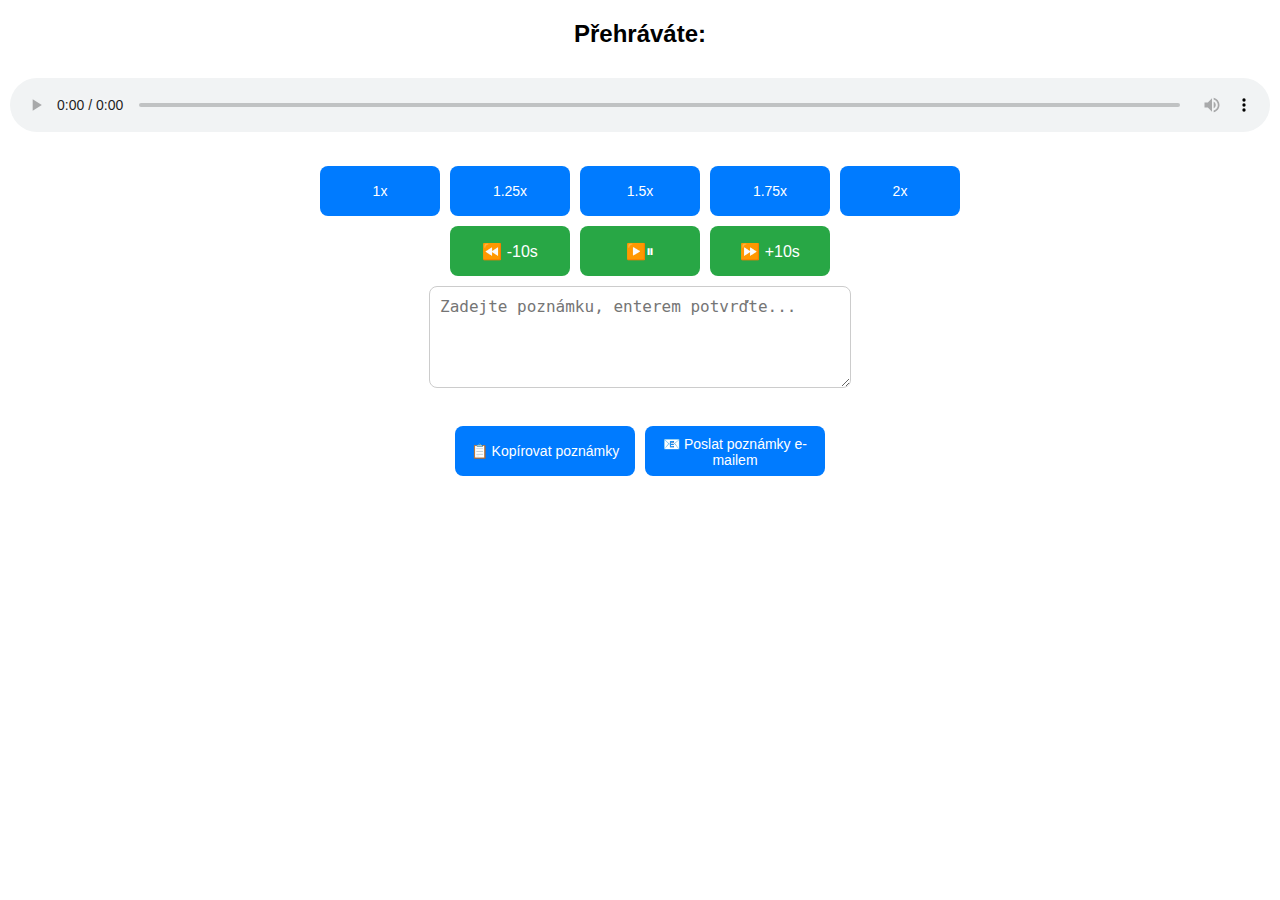
==== player.html @ 791a78c5 "Update player.html" ====
<!DOCTYPE html>
<html lang="cs">
<head>
    <meta charset="UTF-8">
    <meta name="viewport" content="width=device-width, initial-scale=1.0">
    <title>Přehrávač MP3 s poznámkami</title>
    <link rel="stylesheet" href="styles.css">
</head>
<body>
    <h1 id="fileTitle">Přehráváte:</h1>
    <audio id="audioPlayer" controls></audio>

    <!-- Rychlosti přehrávání -->
    <div class="btn-row">
        <button class="btn-small" onclick="setPlaybackRate(1)">1x</button>
        <button class="btn-small" onclick="setPlaybackRate(1.25)">1.25x</button>
        <button class="btn-small" onclick="setPlaybackRate(1.5)">1.5x</button>
        <button class="btn-small" onclick="setPlaybackRate(1.75)">1.75x</button>
        <button class="btn-small" onclick="setPlaybackRate(2)">2x</button>
    </div>

    <!-- Přetáčení a play/pause -->
    <div class="btn-row">
        <button class="btn-large" onclick="skipTime(-10)">⏪ -10s</button>
        <button class="btn-large" onclick="togglePlayPause()">▶️⏸</button>
        <button class="btn-large" onclick="skipTime(10)">⏩ +10s</button>
    </div>

    <textarea id="noteInput" placeholder="Zadejte poznámku, enterem potvrďte..."></textarea>
    <br>

    <!-- Kopírování a odesílání poznámek vedle sebe -->
    <div class="btn-row">
        <button class="note-btn" onclick="copyNotes()">📋 Kopírovat poznámky</button>
        <button class="note-btn" onclick="sendNotesByEmail()">📧 Poslat poznámky e-mailem</button>
    </div>

    <ul id="notesList"></ul>

    <script>
        const audioPlayer = document.getElementById("audioPlayer");
        const fileTitle = document.getElementById("fileTitle");
        const noteInput = document.getElementById("noteInput");

        const urlParams = new URLSearchParams(window.location.search);
        const mp3Url = urlParams.get("mp3");
        let fileName = "";
        if (mp3Url) {
            audioPlayer.src = mp3Url;
            fileName = decodeURIComponent(mp3Url.split("/").pop().split("?")[0]);
            fileTitle.textContent = `Přehráváte: ${fileName}`;
        }

        function skipTime(seconds) {
            audioPlayer.currentTime += seconds;
        }

        function setPlaybackRate(rate) {
            audioPlayer.playbackRate = rate;
        }

        function togglePlayPause() {
            if (audioPlayer.paused) {
                audioPlayer.play();
            } else {
                audioPlayer.pause();
            }
        }

        function addNote() {
            if (noteInput.value.trim() !== "") {
                const time = new Date(audioPlayer.currentTime * 1000).toISOString().substr(11, 8);
                const note = document.createElement("li");
                note.textContent = `[${time}] ${noteInput.value}`;
                document.getElementById("notesList").appendChild(note);
                noteInput.value = "";
            }
        }

        // ✅ Přidávání poznámek Enterem
        noteInput.addEventListener("keydown", function(event) {
            if (event.key === "Enter" && !event.shiftKey) {
                event.preventDefault();
                addNote();
            }
        });

        function copyNotes() {
            const notesList = document.getElementById("notesList");
            const notes = Array.from(notesList.children).map(note => note.textContent).join("\n");
            const fullText = `Soubor: ${fileName}\n\nPoznámky:\n${notes}`;
            const tempInput = document.createElement("textarea");
            tempInput.value = fullText;
            document.body.appendChild(tempInput);
            tempInput.select();
            document.execCommand("copy");
            document.body.removeChild(tempInput);
            alert("Poznámky zkopírovány!");
        }

        async function sendNotesByEmail() {
            const notesList = document.getElementById("notesList");
            const notes = Array.from(notesList.children).map(note => note.textContent).join("\n");
            const fullText = `Soubor: ${fileName}\n\nPoznámky:\n${notes}`;
            
            const templateParams = {
                recipient: "martin.juza@krutart.cz",
                message: fullText,
            };

            try {
                const response = await fetch("https://api.emailjs.com/api/v1.0/email/send", {
                    method: "POST",
                    headers: { "Content-Type": "application/json" },
                    body: JSON.stringify({
                        service_id: "service_1zb4g73",
                        template_id: "template_9epmozc",
                        user_id: "PSTcucLXaEZGT6jCs",
                        template_params: templateParams,
                    }),
                });
                if (response.ok) {
                    alert("Poznámky odeslány e-mailem!");
                } else {
                    alert("Nepodařilo se odeslat poznámky.");
                }
            } catch (error) {
                alert("Nepodařilo se odeslat poznámky.");
            }
        }
    </script>
</body>
</html>
---- styles.css ----
body {
    font-family: Arial, sans-serif;
    text-align: center;
    padding: 10px;
    margin: 0;
}

h1 {
    font-size: 24px;
    max-width: 90%;
    margin: 10px auto;
    word-wrap: break-word;
}

audio {
    width: 100%;
    margin: 20px 0;
}

/* Flexbox pro zarovnání tlačítek */
.btn-row {
    display: flex;
    justify-content: center;
    gap: 10px;
    margin: 10px 0;
}

button {
    border: none;
    border-radius: 8px;
    cursor: pointer;
    color: white;
    transition: background-color 0.3s;
    text-align: center;
    height: 50px; /* Všechny tlačítka mají stejnou výšku */
}

/* Menší tlačítka pro rychlosti */
.btn-small {
    padding: 10px 15px;
    font-size: 14px;
    background-color: #007bff;
    flex: 1;
    max-width: 120px;
}

.btn-small:hover {
    background-color: #0056b3;
}

/* Větší tlačítka pro přetáčení a play/pause */
.btn-large {
    padding: 10px 15px;
    font-size: 16px;
    background-color: #28a745;
    flex: 1;
    max-width: 120px;
}

.btn-large:hover {
    background-color: #218838;
}

/* Textové pole zarovnané na šířku tlačítek */
textarea {
    width: calc(120px * 3 + 20px * 2); /* Přesná šířka tlačítek a jejich mezer */
    max-width: 90%; /* Přizpůsobí se menším obrazovkám */
    height: 80px;
    font-size: 16px;
    margin: 10px auto;
    border: 1px solid #ccc;
    border-radius: 8px;
    padding: 10px;
    display: block;
}

/* Tlačítka pro poznámky (kopírování a odesílání) */
.note-btn {
    background-color: #007bff;
    font-size: 14px;
    padding: 10px 15px;
    flex: 1;
    max-width: 180px;
    height: 50px; /* Stejná výška jako ostatní tlačítka */
    width: calc(120px * 1.5); /* Proporční šířka */
}

.note-btn:hover {
    background-color: #0056b3;
}

.note-row {
    display: flex;
    justify-content: center;
    gap: 10px;
    margin: 10px auto;
    width: calc(120px * 3 + 20px * 2); /* Zarovnání na šířku tlačítek nad nimi */
}

/* Seznam poznámek */
ul {
    text-align: left;
    max-width: calc(120px * 3 + 20px * 2); /* Zarovnání na šířku tlačítek */
    margin: 10px auto;
    padding: 0;
    list-style: none;
}

li {
    padding: 8px;
    border-bottom: 1px solid #ccc;
}
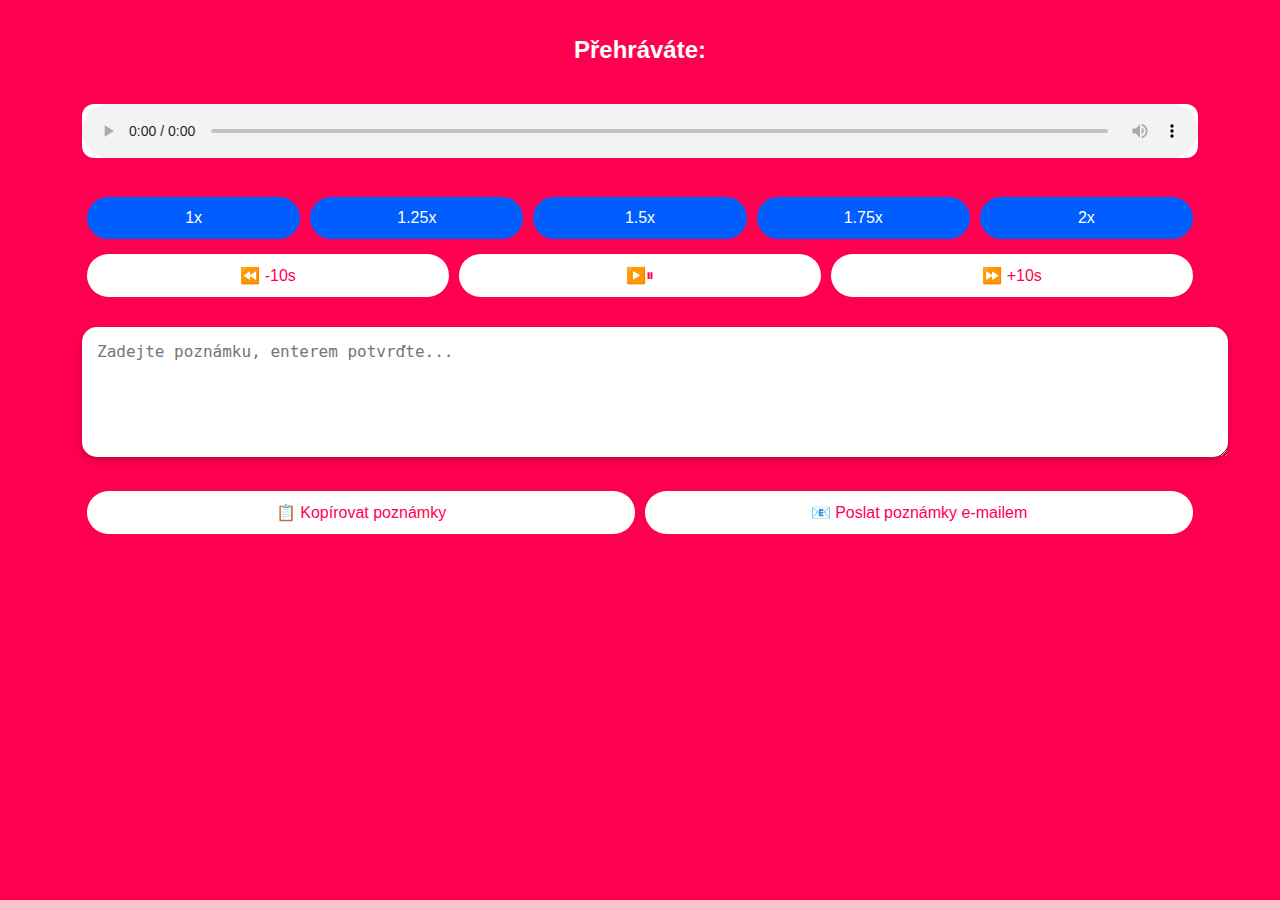
==== commit 66fac675: "Update player.html" ====
--- a/player.html
+++ b/player.html
@@ -7,35 +7,39 @@
     <link rel="stylesheet" href="styles.css">
 </head>
 <body>
-    <h1 id="fileTitle">Přehráváte:</h1>
-    <audio id="audioPlayer" controls></audio>
+    <!-- Kontejner pro zarovnání všech prvků -->
+    <div class="container">
+        <h1 id="fileTitle">Přehráváte:</h1>
+        <audio id="audioPlayer" controls></audio>
 
-    <!-- Rychlosti přehrávání -->
-    <div class="btn-row">
-        <button class="btn-small" onclick="setPlaybackRate(1)">1x</button>
-        <button class="btn-small" onclick="setPlaybackRate(1.25)">1.25x</button>
-        <button class="btn-small" onclick="setPlaybackRate(1.5)">1.5x</button>
-        <button class="btn-small" onclick="setPlaybackRate(1.75)">1.75x</button>
-        <button class="btn-small" onclick="setPlaybackRate(2)">2x</button>
+        <!-- Rychlosti přehrávání -->
+        <div class="btn-row">
+            <button class="btn-small" onclick="setPlaybackRate(1)">1x</button>
+            <button class="btn-small" onclick="setPlaybackRate(1.25)">1.25x</button>
+            <button class="btn-small" onclick="setPlaybackRate(1.5)">1.5x</button>
+            <button class="btn-small" onclick="setPlaybackRate(1.75)">1.75x</button>
+            <button class="btn-small" onclick="setPlaybackRate(2)">2x</button>
+        </div>
+
+        <!-- Přetáčení a play/pause -->
+        <div class="btn-row">
+            <button class="btn-large" onclick="skipTime(-10)">⏪ -10s</button>
+            <button class="btn-large" onclick="togglePlayPause()">▶️⏸</button>
+            <button class="btn-large" onclick="skipTime(10)">⏩ +10s</button>
+        </div>
+
+        <!-- Textové pole pro poznámky -->
+        <textarea id="noteInput" placeholder="Zadejte poznámku, enterem potvrďte..."></textarea>
+
+        <!-- Tlačítka pro poznámky -->
+        <div class="btn-row">
+            <button class="note-btn" onclick="copyNotes()">📋 Kopírovat poznámky</button>
+            <button class="note-btn" onclick="sendNotesByEmail()">📧 Poslat poznámky e-mailem</button>
+        </div>
+
+        <!-- Seznam poznámek -->
+        <ul id="notesList"></ul>
     </div>
-
-    <!-- Přetáčení a play/pause -->
-    <div class="btn-row">
-        <button class="btn-large" onclick="skipTime(-10)">⏪ -10s</button>
-        <button class="btn-large" onclick="togglePlayPause()">▶️⏸</button>
-        <button class="btn-large" onclick="skipTime(10)">⏩ +10s</button>
-    </div>
-
-    <textarea id="noteInput" placeholder="Zadejte poznámku, enterem potvrďte..."></textarea>
-    <br>
-
-    <!-- Kopírování a odesílání poznámek vedle sebe -->
-    <div class="btn-row">
-        <button class="note-btn" onclick="copyNotes()">📋 Kopírovat poznámky</button>
-        <button class="note-btn" onclick="sendNotesByEmail()">📧 Poslat poznámky e-mailem</button>
-    </div>
-
-    <ul id="notesList"></ul>
 
     <script>
         const audioPlayer = document.getElementById("audioPlayer");
@@ -77,7 +81,6 @@
             }
         }
 
-        // ✅ Přidávání poznámek Enterem
         noteInput.addEventListener("keydown", function(event) {
             if (event.key === "Enter" && !event.shiftKey) {
                 event.preventDefault();
--- a/styles.css
+++ b/styles.css
@@ -1,112 +1,120 @@
+/* Základní styl pro stránku */
 body {
-    font-family: Arial, sans-serif;
+    font-family: 'Poppins', sans-serif;
+    margin: 0;
+    padding: 20px;
+    background-color: #ff0050;
+    color: #ffffff;
     text-align: center;
-    padding: 10px;
-    margin: 0;
+    overflow-x: hidden;
 }
 
+/* Hlavní nadpis */
 h1 {
     font-size: 24px;
-    max-width: 90%;
-    margin: 10px auto;
+    margin-bottom: 20px;
+    color: #ffffff;
     word-wrap: break-word;
 }
 
+/* Audio přehrávač */
 audio {
     width: 100%;
     margin: 20px 0;
+    border-radius: 12px;
+    background-color: #ffffff;
 }
 
-/* Flexbox pro zarovnání tlačítek */
+/* Kontejner pro sjednocení šířek */
+.container {
+    max-width: 90%; /* Šířka 90 % obrazovky */
+    margin: 0 auto;
+}
+
+/* Flexbox pro tlačítka */
 .btn-row {
     display: flex;
-    justify-content: center;
-    gap: 10px;
-    margin: 10px 0;
+    justify-content: space-between; /* Zarovná tlačítka rovnoměrně */
+    margin: 15px 0;
 }
 
+/* Tlačítka */
 button {
+    font-size: 16px;
+    padding: 12px 20px;
     border: none;
-    border-radius: 8px;
+    border-radius: 30px;
     cursor: pointer;
-    color: white;
-    transition: background-color 0.3s;
-    text-align: center;
-    height: 50px; /* Všechny tlačítka mají stejnou výšku */
+    transition: background-color 0.3s, transform 0.2s;
+    flex: 1; /* Stejná šířka pro všechna tlačítka */
+    margin: 0 5px;
 }
 
-/* Menší tlačítka pro rychlosti */
+button:active {
+    transform: scale(0.95);
+}
+
+/* Menší tlačítka */
 .btn-small {
-    padding: 10px 15px;
-    font-size: 14px;
-    background-color: #007bff;
-    flex: 1;
-    max-width: 120px;
+    background-color: #005eff;
+    color: #ffffff;
 }
 
 .btn-small:hover {
-    background-color: #0056b3;
+    background-color: #0041c4;
 }
 
-/* Větší tlačítka pro přetáčení a play/pause */
+/* Větší tlačítka */
 .btn-large {
-    padding: 10px 15px;
-    font-size: 16px;
-    background-color: #28a745;
-    flex: 1;
-    max-width: 120px;
+    background-color: #ffffff;
+    color: #ff0050;
 }
 
 .btn-large:hover {
-    background-color: #218838;
+    background-color: #ffe6eb;
 }
 
-/* Textové pole zarovnané na šířku tlačítek */
+/* Textové pole */
 textarea {
-    width: calc(120px * 3 + 20px * 2); /* Přesná šířka tlačítek a jejich mezer */
-    max-width: 90%; /* Přizpůsobí se menším obrazovkám */
-    height: 80px;
+    width: 100%; /* Přizpůsobí se šířce kontejneru */
+    max-width: 100%;
+    height: 100px;
+    border: none;
+    border-radius: 15px;
+    padding: 15px;
     font-size: 16px;
-    margin: 10px auto;
-    border: 1px solid #ccc;
-    border-radius: 8px;
-    padding: 10px;
-    display: block;
+    color: #ff0050;
+    background-color: #ffffff;
+    box-shadow: 0 4px 10px rgba(0, 0, 0, 0.2);
+    margin: 15px 0;
 }
 
-/* Tlačítka pro poznámky (kopírování a odesílání) */
+/* Tlačítka pro poznámky */
 .note-btn {
-    background-color: #007bff;
-    font-size: 14px;
-    padding: 10px 15px;
-    flex: 1;
-    max-width: 180px;
-    height: 50px; /* Stejná výška jako ostatní tlačítka */
-    width: calc(120px * 1.5); /* Proporční šířka */
+    background-color: #ffffff;
+    color: #ff0050;
+    font-size: 16px;
+    margin: 0 5px;
 }
 
 .note-btn:hover {
-    background-color: #0056b3;
-}
-
-.note-row {
-    display: flex;
-    justify-content: center;
-    gap: 10px;
-    margin: 10px auto;
-    width: calc(120px * 3 + 20px * 2); /* Zarovnání na šířku tlačítek nad nimi */
+    background-color: #ffe6eb;
 }
 
 /* Seznam poznámek */
 ul {
-    text-align: left;
-    max-width: calc(120px * 3 + 20px * 2); /* Zarovnání na šířku tlačítek */
-    margin: 10px auto;
+    max-width: 100%; /* Zarovnání na šířku tlačítek */
+    margin: 20px auto;
     padding: 0;
     list-style: none;
+    text-align: left;
 }
 
 li {
-    padding: 8px;
-    border-bottom: 1px solid #ccc;
+    padding: 12px;
+    margin-bottom: 10px;
+    background-color: #ffffff;
+    color: #ff0050;
+    border-radius: 12px;
+    box-shadow: 0 2px 6px rgba(0, 0, 0, 0.1);
 }
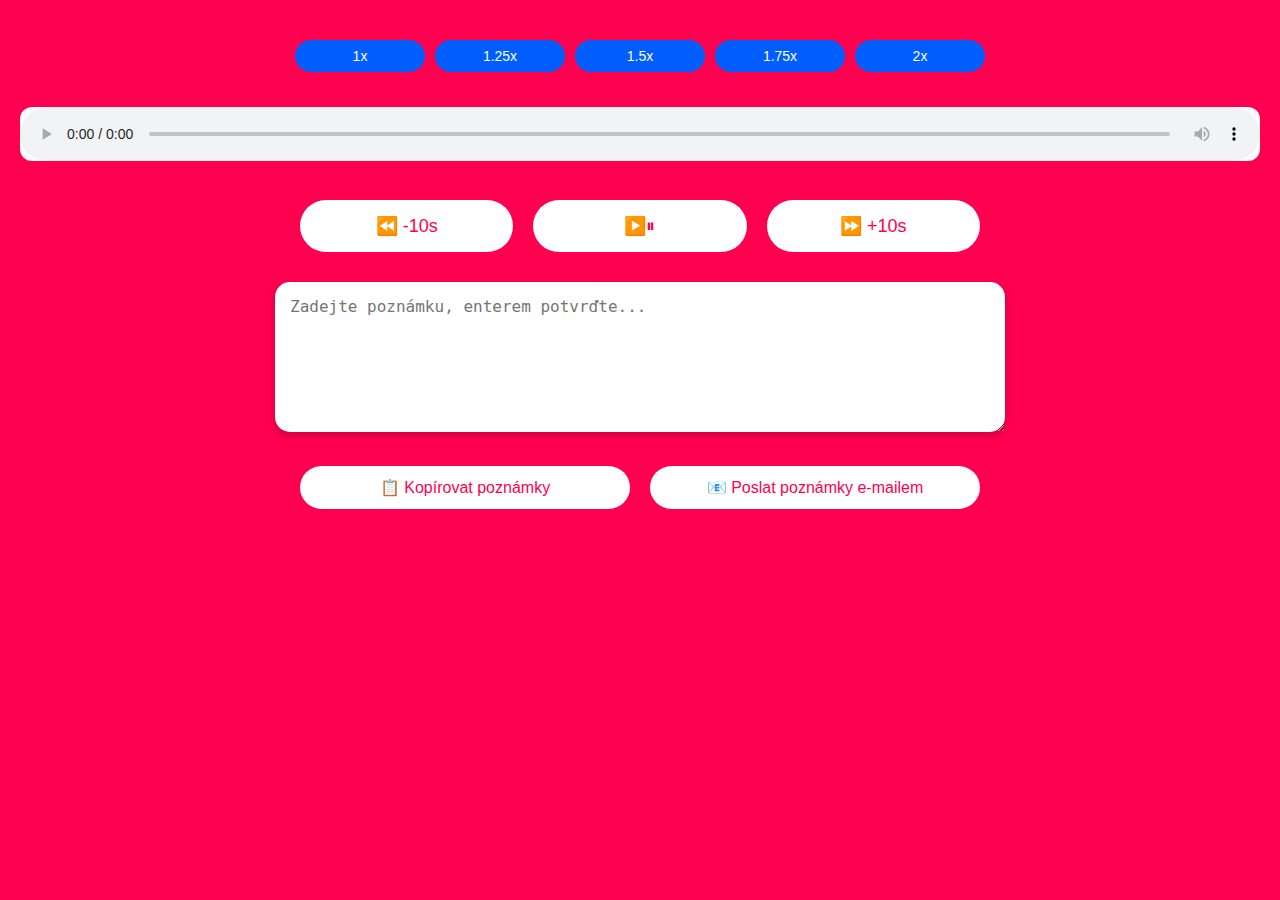
==== commit 57315270: "Update player.html" ====
--- a/player.html
+++ b/player.html
@@ -3,23 +3,25 @@
 <head>
     <meta charset="UTF-8">
     <meta name="viewport" content="width=device-width, initial-scale=1.0">
-    <title>Přehrávač MP3 s poznámkami</title>
+    <title>Pitch Player</title>
     <link rel="stylesheet" href="styles.css">
 </head>
 <body>
     <!-- Kontejner pro zarovnání všech prvků -->
     <div class="container">
-        <h1 id="fileTitle">Přehráváte:</h1>
-        <audio id="audioPlayer" controls></audio>
+        <h1 id="fileTitle"></h1>
+    
+        <!-- Rychlosti přehrávání -->
 
-        <!-- Rychlosti přehrávání -->
-        <div class="btn-row">
+         <div class="btn-row">
             <button class="btn-small" onclick="setPlaybackRate(1)">1x</button>
             <button class="btn-small" onclick="setPlaybackRate(1.25)">1.25x</button>
             <button class="btn-small" onclick="setPlaybackRate(1.5)">1.5x</button>
             <button class="btn-small" onclick="setPlaybackRate(1.75)">1.75x</button>
             <button class="btn-small" onclick="setPlaybackRate(2)">2x</button>
         </div>
+        
+        <audio id="audioPlayer" controls></audio>       
 
         <!-- Přetáčení a play/pause -->
         <div class="btn-row">
--- a/styles.css
+++ b/styles.css
@@ -1,4 +1,4 @@
-/* Základní styl pro stránku */
+/* Základní styl stránky */
 body {
     font-family: 'Poppins', sans-serif;
     margin: 0;
@@ -6,10 +6,9 @@
     background-color: #ff0050;
     color: #ffffff;
     text-align: center;
-    overflow-x: hidden;
 }
 
-/* Hlavní nadpis */
+/* Nadpis */
 h1 {
     font-size: 24px;
     margin-bottom: 20px;
@@ -25,49 +24,43 @@
     background-color: #ffffff;
 }
 
-/* Kontejner pro sjednocení šířek */
-.container {
-    max-width: 90%; /* Šířka 90 % obrazovky */
-    margin: 0 auto;
+/* Flexbox pro zarovnání tlačítek */
+.btn-row {
+    display: flex;
+    justify-content: space-between; /* Rovnoměrné zarovnání */
+    margin: 15px 0;
+    width: 100%;
+    max-width: 700px; /* Zvýšený prostor */
+    margin-left: auto;
+    margin-right: auto;
 }
 
-/* Flexbox pro tlačítka */
-.btn-row {
-    display: flex;
-    justify-content: space-between; /* Zarovná tlačítka rovnoměrně */
-    margin: 15px 0;
-}
-
-/* Tlačítka */
-button {
-    font-size: 16px;
-    padding: 12px 20px;
-    border: none;
-    border-radius: 30px;
-    cursor: pointer;
-    transition: background-color 0.3s, transform 0.2s;
-    flex: 1; /* Stejná šířka pro všechna tlačítka */
-    margin: 0 5px;
-}
-
-button:active {
-    transform: scale(0.95);
-}
-
-/* Menší tlačítka */
+/* Rychlostní tlačítka */
 .btn-small {
     background-color: #005eff;
     color: #ffffff;
+    padding: 8px 12px; /* Menší velikost tlačítek */
+    border: none;
+    border-radius: 20px;
+    font-size: 14px;
+    flex: 1;
+    margin: 0 5px; /* Mezera mezi tlačítky */
 }
 
 .btn-small:hover {
     background-color: #0041c4;
 }
 
-/* Větší tlačítka */
+/* Hlavní tlačítka (přetáčení a play/pause) */
 .btn-large {
     background-color: #ffffff;
     color: #ff0050;
+    padding: 15px 25px; /* Větší tlačítka */
+    font-size: 18px;
+    border: none;
+    border-radius: 30px;
+    flex: 1;
+    margin: 0 10px;
 }
 
 .btn-large:hover {
@@ -76,9 +69,9 @@
 
 /* Textové pole */
 textarea {
-    width: 100%; /* Přizpůsobí se šířce kontejneru */
-    max-width: 100%;
-    height: 100px;
+    width: calc(100% - 40px); /* Přizpůsobí se dostupnému prostoru */
+    max-width: 700px; /* Maximální šířka */
+    height: 120px; /* Větší výška pro pohodlné psaní */
     border: none;
     border-radius: 15px;
     padding: 15px;
@@ -86,15 +79,19 @@
     color: #ff0050;
     background-color: #ffffff;
     box-shadow: 0 4px 10px rgba(0, 0, 0, 0.2);
-    margin: 15px 0;
+    margin: 15px auto;
 }
 
 /* Tlačítka pro poznámky */
 .note-btn {
     background-color: #ffffff;
     color: #ff0050;
+    padding: 12px 20px; /* Přiměřená velikost */
     font-size: 16px;
-    margin: 0 5px;
+    border: none;
+    border-radius: 30px;
+    flex: 1;
+    margin: 0 10px;
 }
 
 .note-btn:hover {
@@ -103,7 +100,7 @@
 
 /* Seznam poznámek */
 ul {
-    max-width: 100%; /* Zarovnání na šířku tlačítek */
+    max-width: 700px; /* Zarovnání se šířkou tlačítek */
     margin: 20px auto;
     padding: 0;
     list-style: none;
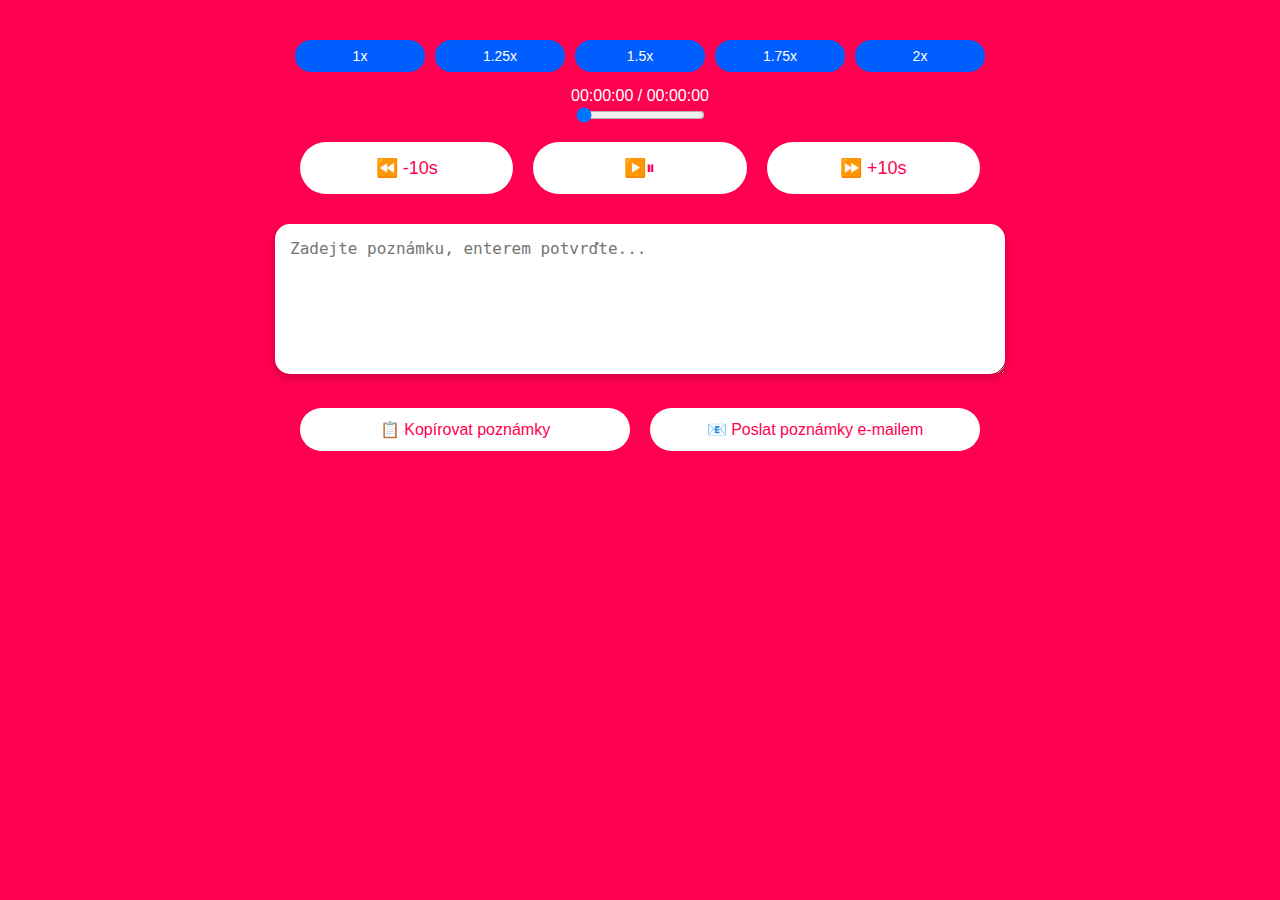
==== commit 05ec14cc: "Update player.html" ====
--- a/player.html
+++ b/player.html
@@ -21,7 +21,18 @@
             <button class="btn-small" onclick="setPlaybackRate(2)">2x</button>
         </div>
         
-        <audio id="audioPlayer" controls></audio>       
+        <!audio id="audioPlayer" controls></audio>  
+
+        <div class="custom-player">
+    <!-- Čas přehrávání -->
+    <div class="time-row">
+        <span id="currentTime">00:00:00</span>
+        <span id="totalTime">/ 00:00:00</span>
+    </div>
+    <!-- Posuvník -->
+    <input type="range" id="progressBar" min="0" max="100" value="0" step="0.1">
+</div>
+
 
         <!-- Přetáčení a play/pause -->
         <div class="btn-row">
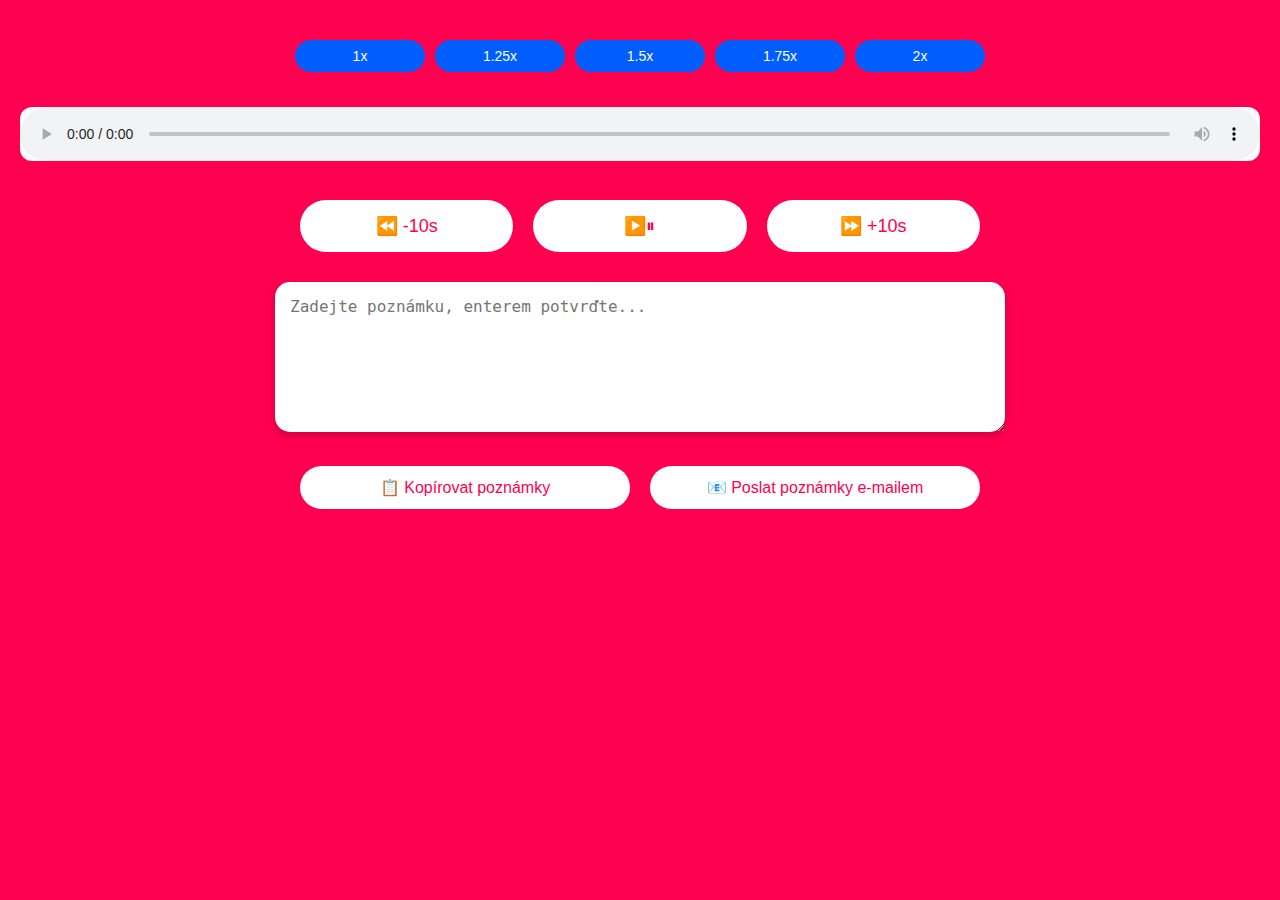
==== commit ba3fe1fd: "Update player.html" ====
--- a/player.html
+++ b/player.html
@@ -21,18 +21,7 @@
             <button class="btn-small" onclick="setPlaybackRate(2)">2x</button>
         </div>
         
-        <!audio id="audioPlayer" controls></audio>  
-
-        <div class="custom-player">
-    <!-- Čas přehrávání -->
-    <div class="time-row">
-        <span id="currentTime">00:00:00</span>
-        <span id="totalTime">/ 00:00:00</span>
-    </div>
-    <!-- Posuvník -->
-    <input type="range" id="progressBar" min="0" max="100" value="0" step="0.1">
-</div>
-
+        <audio id="audioPlayer" controls></audio>       
 
         <!-- Přetáčení a play/pause -->
         <div class="btn-row">
--- a/styles.css
+++ b/styles.css
@@ -115,3 +115,56 @@
     border-radius: 12px;
     box-shadow: 0 2px 6px rgba(0, 0, 0, 0.1);
 }
+
+.custom-player {
+    width: calc(100% - 40px); /* Zarovnání na šířku tlačítek */
+    max-width: 700px; /* Maximální šířka */
+    margin: 15px auto;
+    display: flex;
+    flex-direction: column;
+    align-items: center;
+}
+
+.time-row {
+    width: 100%;
+    display: flex;
+    justify-content: space-between; /* Zarovnání času vlevo a vpravo */
+    font-size: 16px;
+    margin-bottom: 10px;
+    color: #ffffff;
+    font-family: 'Poppins', sans-serif;
+}
+
+#progressBar {
+    -webkit-appearance: none;
+    width: 100%;
+    height: 12px;
+    background-color: #ccc;
+    border-radius: 10px;
+    outline: none;
+    margin: 0;
+    padding: 0;
+    cursor: pointer;
+}
+
+/* Styl posuvníku na iPhonu */
+#progressBar::-webkit-slider-thumb {
+    -webkit-appearance: none;
+    appearance: none;
+    width: 20px; /* Velikost kuličky */
+    height: 20px;
+    background-color: #005eff;
+    border-radius: 50%;
+    cursor: pointer;
+    box-shadow: 0 2px 6px rgba(0, 0, 0, 0.3);
+}
+
+#progressBar::-moz-range-thumb {
+    width: 20px;
+    height: 20px;
+    background-color: #005eff;
+    border-radius: 50%;
+    cursor: pointer;
+    box-shadow: 0 2px 6px rgba(0, 0, 0, 0.3);
+}
+
